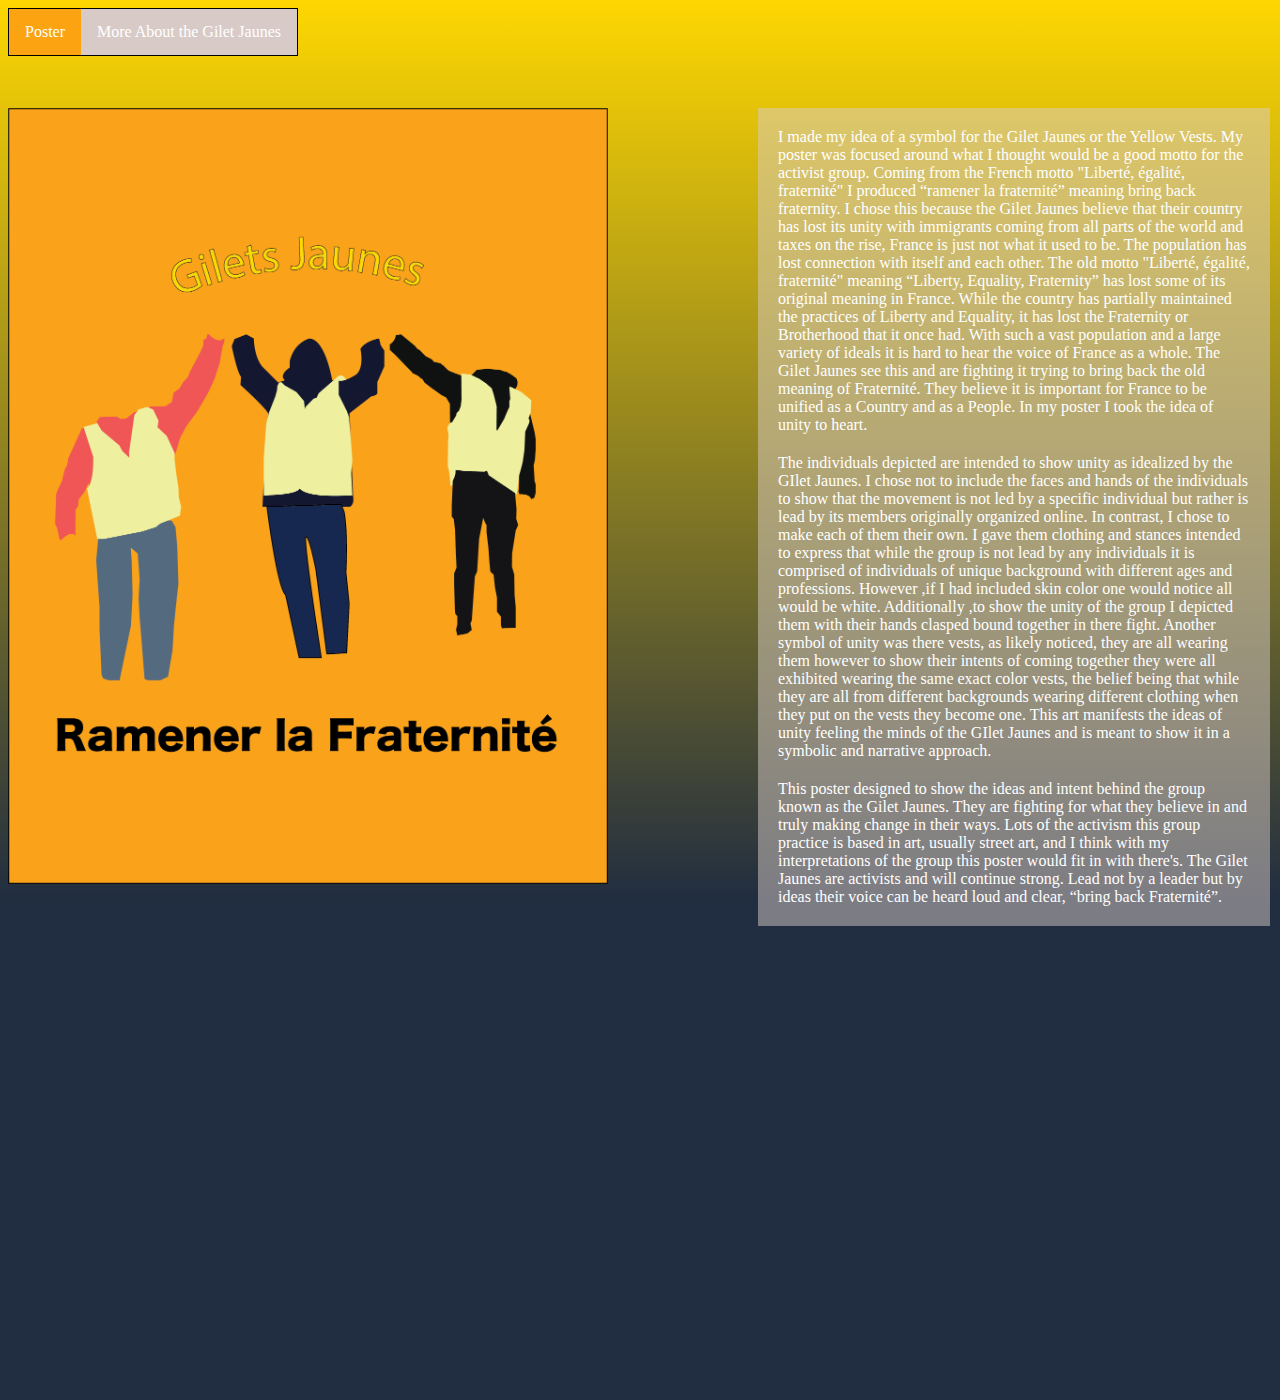
==== index.html @ f8ba04ad "added site code" ====
<!DOCTYPE html>
<html lang="en">
<head>
    <meta charset="UTF-8">
    <title>Poster</title>
    <link rel="stylesheet" type="text/css" href="style.css">
</head>
<body>
    <div class="background"></div>
    <div class="background2"></div>
    <div class="main">
        <div class="navBar">
            <ul class="nav">
                <li class="navElement" ><a class="active" href="index.html">Poster</a></li>
                <li class="navElement" ><a href="project.html">More About the Gilet Jaunes</a></li>
            </ul>
        </div>
        <div class="poster">
            <img id="poster" src="YellowVest.png" alt="Gilets Jaunes Poster" height="3306">
        </div>
    </div>
    <div class="mainContent" id="about">
        <div class="paragraph">
            <h2></h2>
            <p>
                I made my idea of a symbol for the Gilet Jaunes or the Yellow Vests. My poster was focused around what I thought would be a good motto for the activist group. Coming from the French motto "Liberté, égalité, fraternité" I produced “ramener la fraternité” meaning bring back fraternity. I chose this because the Gilet Jaunes believe that their country has lost its unity with immigrants coming from all parts of the world and taxes on the rise, France is just not what it used to be. The population has lost connection with itself and each other. The old motto "Liberté, égalité, fraternité" meaning “Liberty, Equality, Fraternity” has lost some of its original meaning in France. While the country has partially maintained the practices of Liberty and Equality, it  has lost the Fraternity or Brotherhood that it once had.  With such a vast population and a large variety of ideals it is hard to hear the voice of France as a whole. The Gilet Jaunes see this and are fighting it trying to bring back the old meaning of Fraternité. They believe it is important for France to be unified as a Country and as a People. In my poster I took the idea of unity to heart.
            </p>
        </div>
        <div class="paragraph">
            <h2></h2>
            <p>
                The individuals depicted are intended to show unity as idealized by the GIlet Jaunes. I chose not to include the faces and hands of the individuals to show that the movement is not led by a specific individual but rather is lead by its members originally organized online. In contrast, I chose to make each of them their own.  I gave them clothing and stances intended to express that while the group is not lead by any individuals it is comprised of individuals of unique background with different ages and professions. However ,if I had included skin color one would notice all would be white. Additionally ,to show the unity of the group I depicted them with their hands clasped bound together in there fight. Another symbol of unity was there vests, as likely noticed, they are all wearing them however to show their intents of coming together they were all exhibited wearing the same exact color vests, the belief being that while they are all from different backgrounds wearing different clothing when they put on the vests they become one. This art manifests the ideas of unity feeling the minds of the GIlet Jaunes and is meant to show it in a symbolic and narrative approach.
            </p>
        </div>
        <div class="paragraph">
            <h2></h2>
            <p>
                This poster designed to show the ideas and intent behind the group known as the Gilet Jaunes. They are fighting for what they believe in and truly making change in their ways. Lots of the activism this group practice is based in art, usually street art, and I think with my interpretations of the group this poster would fit in with there's. The Gilet Jaunes are activists and will continue strong. Lead not by a leader but by ideas their voice can be heard loud and clear, “bring back Fraternité”.
            </p>
        </div>
    </div>
</body>
</html>
---- style.css ----
/*
Colors
Yellow: #fed701
Black: #000000
Orange: #fca311
Grey: #d8cbc7
Blue: #212d40
*/

.background {
    position: absolute;
    background-image: linear-gradient(#fed701, #212d40);
    height: 100%;
    width: 100%;
    top: 0;
    left: 0;
}
.background2 {
    position: absolute;
    background-color: #212d40;
    height: 500px;
    width: 100%;
    top: 100%;
    left: 0;
}
.background3 {
    position: absolute;
    background-color: #212d40;
    height: 700px;
    width: 100%;
    top: 100%;
    left: 0;
}

a, p, h1 {
    color: white;
}
.nav {
    list-style-type: none;
    margin: 0;
    padding: 0;
    overflow: hidden;
    border: 1px solid #000000;
    background-color: #d8cbc7;
}

.navElement {
    float: left;
}

.navElement a {
    display: block;
    text-align: center;
    padding: 14px 16px;
    text-decoration: none;
}

.navElement a:hover:not(.active) {
    background-color: #ddd;
}

.navElement a.active {
    background-color: #fca311;
}

.center {
    text-align: center;
}
.centered{
    display: inline-block;
    text-align: left;
}
.title {
    text-align: center;
}

.main{
    position: absolute;
}

.mainContent {
    width: 50%;
    background-color: rgba(216, 203, 199, .5)
}
.paragraph {
    margin: 20px;
}

#poster {
    position: absolute;
    top: 100px;
    width: 600px;
    height: auto;
}

#about {
    position: absolute;
    right: 10px;
    top: 108px;
    width: 40%;
}
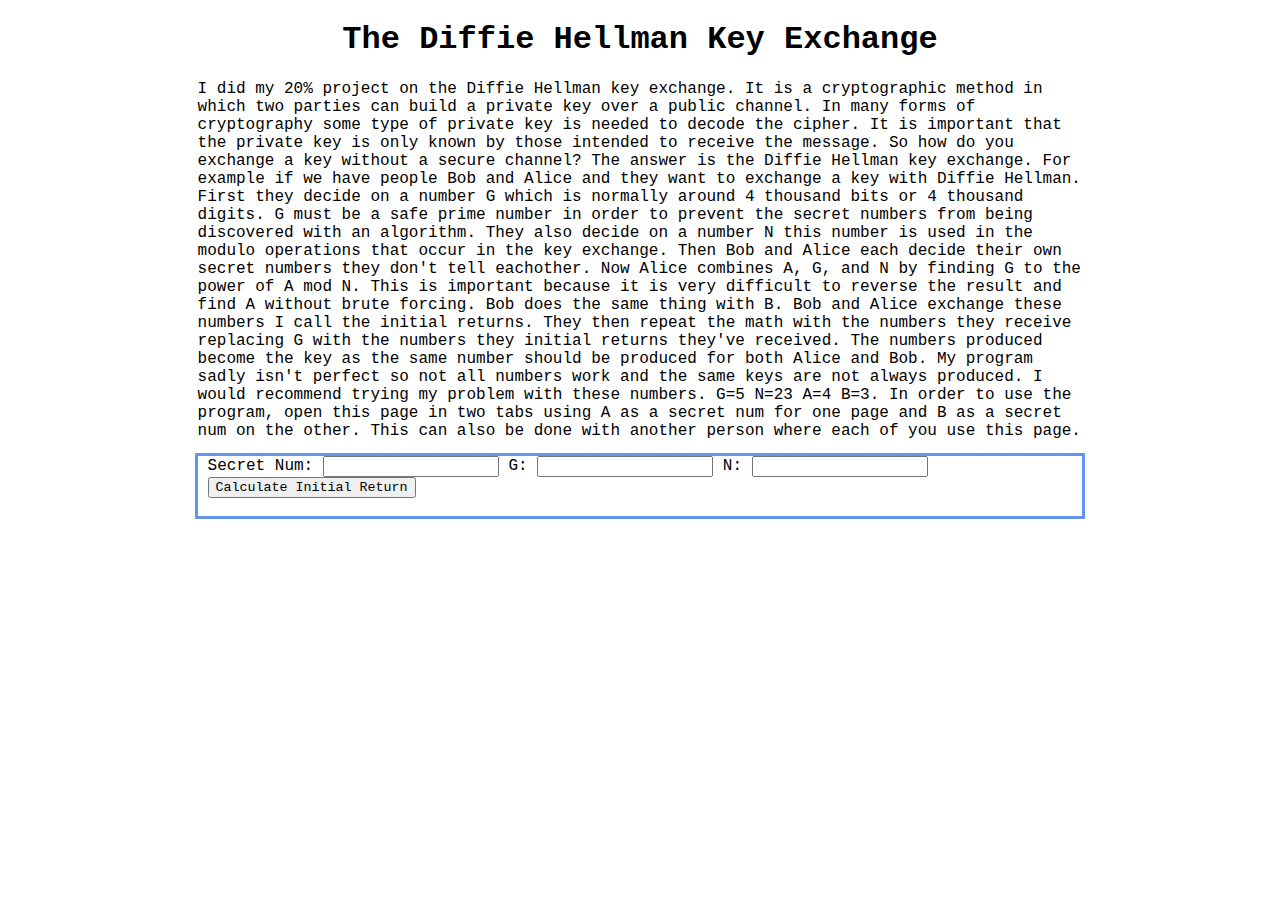
==== commit 78863975: "new site" ====
--- a/index.html
+++ b/index.html
@@ -1,43 +1,35 @@
 <!DOCTYPE html>
 <html lang="en">
-<head>
-    <meta charset="UTF-8">
-    <title>Poster</title>
-    <link rel="stylesheet" type="text/css" href="style.css">
-</head>
-<body>
-    <div class="background"></div>
-    <div class="background2"></div>
-    <div class="main">
-        <div class="navBar">
-            <ul class="nav">
-                <li class="navElement" ><a class="active" href="index.html">Poster</a></li>
-                <li class="navElement" ><a href="project.html">More About the Gilet Jaunes</a></li>
-            </ul>
+    <head>
+        <meta charset="UTF-8">
+        <title>Diffie Hellman</title>
+        <link rel="stylesheet" type="text/css" href="style.css">
+    </head>
+    <body>
+        <div class="info">
+            <h1>The Diffie Hellman Key Exchange</h1>
+            <div class="infop">
+            <p>I did my 20% project on the Diffie Hellman key exchange. It is a cryptographic method in which two parties can build a private key over a public channel. In many forms of cryptography some type of private key is needed to decode the cipher. It is important that the private key is only known by those intended to receive the message. So how do you exchange a key without a secure channel? The answer is the Diffie Hellman key exchange. For example if we have people Bob and Alice and they want to exchange a key with Diffie Hellman. First they decide on a number G which is normally around 4 thousand bits or 4 thousand digits. G must be a safe prime number in order to prevent the secret numbers from being discovered with an algorithm. They also decide on a number N this number is used in the modulo operations that occur in the key exchange. Then Bob and Alice each decide their own secret numbers they don't tell eachother. Now Alice combines A, G, and N by finding G to the power of A mod N. This is important because it is very difficult to reverse the result and find A without brute forcing.  Bob does the same thing with B. Bob and Alice exchange these numbers I call the initial returns. They then repeat the math with the numbers they receive replacing G with the numbers they initial returns they've received.  The numbers produced become the key as the same number should be produced for both Alice and Bob. My program sadly isn't perfect so not all numbers work and the same keys are not always produced. I would recommend trying my problem with these numbers. G=5 N=23 A=4 B=3. In order to use the program, open this page in two tabs using A as a secret num for one page and B as a secret num on the other. This can also be done with another person where each of you use this page.</p>
+            </div>
         </div>
-        <div class="poster">
-            <img id="poster" src="YellowVest.png" alt="Gilets Jaunes Poster" height="3306">
+        <div class="diffieHellmanExample">
+            <div class="diffie1">
+                <form>
+                    <label>Secret Num:</label>
+                    <input type="text" id="secretNum">
+                    <label>G:</label>
+                    <input type="text" id="g">
+                    <label>N:</label>
+                    <input type="text" id="n">
+                    <div id="initialReturn"></div>
+                </form>
+                <div id="button">
+                    <button onclick="initialMod()">Calculate Initial Return</button><br><br>
+                </div>
+                <div id="finalReturn">
+                </div>
+                <script src="diffie.js"></script>
+            </div>
         </div>
-    </div>
-    <div class="mainContent" id="about">
-        <div class="paragraph">
-            <h2></h2>
-            <p>
-                I made my idea of a symbol for the Gilet Jaunes or the Yellow Vests. My poster was focused around what I thought would be a good motto for the activist group. Coming from the French motto "Liberté, égalité, fraternité" I produced “ramener la fraternité” meaning bring back fraternity. I chose this because the Gilet Jaunes believe that their country has lost its unity with immigrants coming from all parts of the world and taxes on the rise, France is just not what it used to be. The population has lost connection with itself and each other. The old motto "Liberté, égalité, fraternité" meaning “Liberty, Equality, Fraternity” has lost some of its original meaning in France. While the country has partially maintained the practices of Liberty and Equality, it  has lost the Fraternity or Brotherhood that it once had.  With such a vast population and a large variety of ideals it is hard to hear the voice of France as a whole. The Gilet Jaunes see this and are fighting it trying to bring back the old meaning of Fraternité. They believe it is important for France to be unified as a Country and as a People. In my poster I took the idea of unity to heart.
-            </p>
-        </div>
-        <div class="paragraph">
-            <h2></h2>
-            <p>
-                The individuals depicted are intended to show unity as idealized by the GIlet Jaunes. I chose not to include the faces and hands of the individuals to show that the movement is not led by a specific individual but rather is lead by its members originally organized online. In contrast, I chose to make each of them their own.  I gave them clothing and stances intended to express that while the group is not lead by any individuals it is comprised of individuals of unique background with different ages and professions. However ,if I had included skin color one would notice all would be white. Additionally ,to show the unity of the group I depicted them with their hands clasped bound together in there fight. Another symbol of unity was there vests, as likely noticed, they are all wearing them however to show their intents of coming together they were all exhibited wearing the same exact color vests, the belief being that while they are all from different backgrounds wearing different clothing when they put on the vests they become one. This art manifests the ideas of unity feeling the minds of the GIlet Jaunes and is meant to show it in a symbolic and narrative approach.
-            </p>
-        </div>
-        <div class="paragraph">
-            <h2></h2>
-            <p>
-                This poster designed to show the ideas and intent behind the group known as the Gilet Jaunes. They are fighting for what they believe in and truly making change in their ways. Lots of the activism this group practice is based in art, usually street art, and I think with my interpretations of the group this poster would fit in with there's. The Gilet Jaunes are activists and will continue strong. Lead not by a leader but by ideas their voice can be heard loud and clear, “bring back Fraternité”.
-            </p>
-        </div>
-    </div>
-</body>
+    </body>
 </html>--- a/style.css
+++ b/style.css
@@ -1,101 +1,23 @@
-/*
-Colors
-Yellow: #fed701
-Black: #000000
-Orange: #fca311
-Grey: #d8cbc7
-Blue: #212d40
-*/
-
-.background {
-    position: absolute;
-    background-image: linear-gradient(#fed701, #212d40);
-    height: 100%;
-    width: 100%;
-    top: 0;
-    left: 0;
-}
-.background2 {
-    position: absolute;
-    background-color: #212d40;
-    height: 500px;
-    width: 100%;
-    top: 100%;
-    left: 0;
-}
-.background3 {
-    position: absolute;
-    background-color: #212d40;
-    height: 700px;
-    width: 100%;
-    top: 100%;
-    left: 0;
+* {
+    font-family: "Lucida Console", Courier, monospace;
 }
 
-a, p, h1 {
-    color: white;
-}
-.nav {
-    list-style-type: none;
-    margin: 0;
-    padding: 0;
-    overflow: hidden;
-    border: 1px solid #000000;
-    background-color: #d8cbc7;
-}
-
-.navElement {
-    float: left;
-}
-
-.navElement a {
-    display: block;
-    text-align: center;
-    padding: 14px 16px;
-    text-decoration: none;
-}
-
-.navElement a:hover:not(.active) {
-    background-color: #ddd;
-}
-
-.navElement a.active {
-    background-color: #fca311;
-}
-
-.center {
-    text-align: center;
-}
-.centered{
-    display: inline-block;
-    text-align: left;
-}
-.title {
+h1 {
     text-align: center;
 }
 
-.main{
-    position: absolute;
+.info {
+    margin: auto;
+    width: 70%;
 }
 
-.mainContent {
-    width: 50%;
-    background-color: rgba(216, 203, 199, .5)
-}
-.paragraph {
-    margin: 20px;
+.diffieHellmanExample {
+    margin: auto;
+    width: 70%;
+    outline-color: cornflowerblue;
+    outline-style: solid;
 }
 
-#poster {
-    position: absolute;
-    top: 100px;
-    width: 600px;
-    height: auto;
-}
-
-#about {
-    position: absolute;
-    right: 10px;
-    top: 108px;
-    width: 40%;
+.diffie1 {
+    margin: 10px;
 }